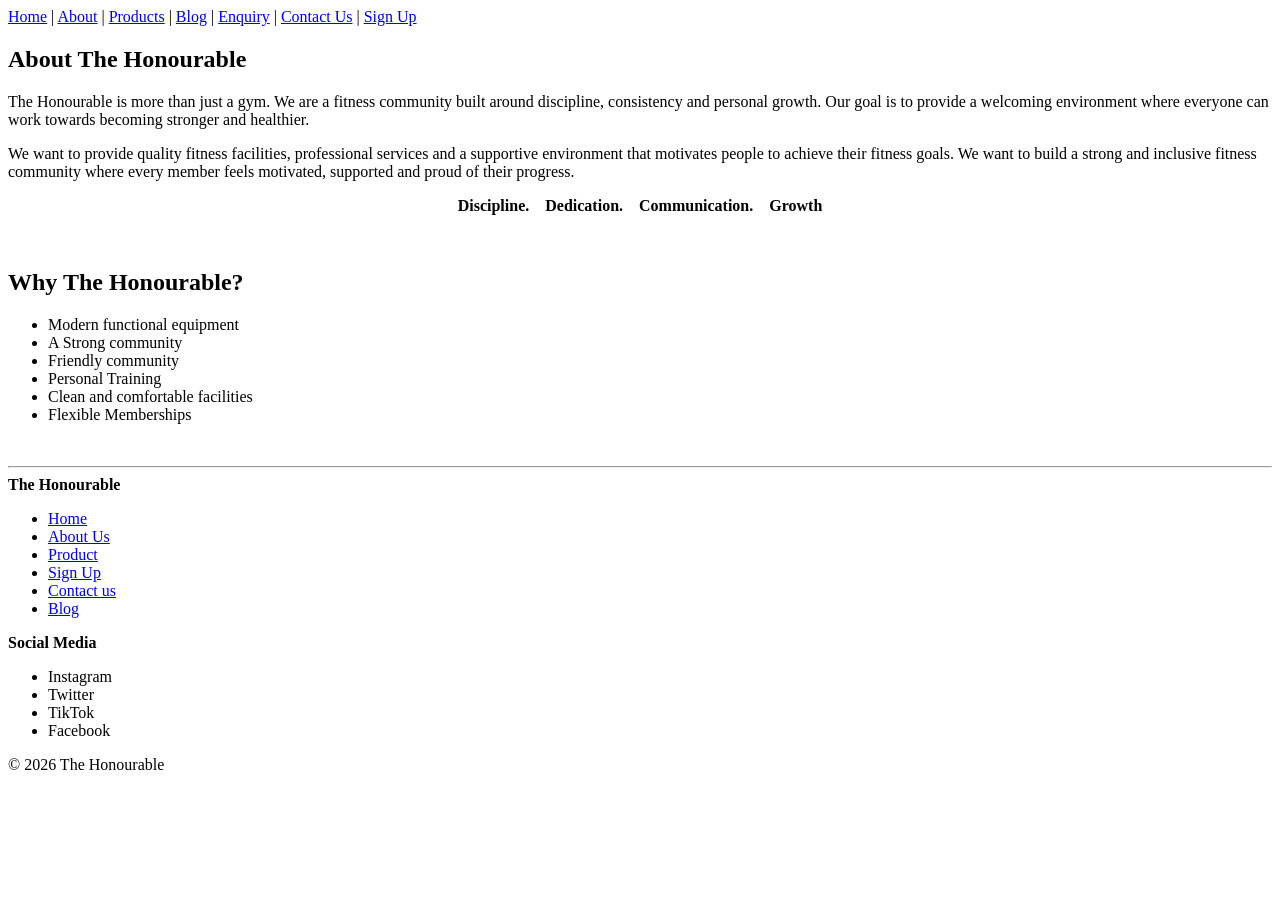
==== Pages/about.html @ 4ffda9b3 "External CSS file created" ====
<!DOCTYPE html>
<html lang="en">
<head>
    <meta charset="UTF-8">
    <meta name="viewport" content="width=device-width, initial-scale=1.0">
    <title>The Honourable | About Us</title>
</head>
<body>
     <!--Header Section-->
   
          <!--Header Section-->
    <header>
     <!-- NAVIGATION -->
        <nav>
            <a href="./index.html">Home</a> |
            <a href="./Pages/about.html">About</a> |
            <a href="./Pages/product.html">Products</a> |
            <a href="./Pages/blog.html">Blog</a> |
            <a href="./Pages/enquiry.html">Enquiry</a> |
            <a href="./Pages/contactus.html">Contact Us</a> |
            <a href="./Pages/signup.html">Sign Up</a>
        </nav>
    </header>
       
    
    <section>
        <!--The Main introduction -->
    <h1><strong>About The Honourable</strong></h1>
    <p>
     The Honourable is more than just a gym.
      We are a fitness community built around discipline, consistency and personal growth. 
      Our goal is to provide a welcoming environment where everyone can work towards becoming stronger and healthier.
    </p>
    <p>
        We want to provide quality fitness facilities, professional services and a supportive environment that motivates people to achieve their fitness goals.
        We want to build a strong and inclusive fitness community where every member feels motivated, supported and proud of their progress.
    </p>
    <p style="text-align: center;">
       <strong> Discipline.&nbsp;&nbsp;&nbsp; Dedication.&nbsp;&nbsp;&nbsp; Communication.&nbsp;&nbsp;&nbsp; Growth</strong>
       </p>
    </section>
    <br>
    <section>
        <!--Why the Honourable section-->
        <h2><strong>Why The Honourable?</strong></h2>
        <p>
            <ul>
                <li>Modern functional equipment</li>
                <li>A Strong community</li>
                <li>Friendly community</li>
                <li>Personal Training</li>
                <li>Clean and comfortable facilities</li>
                <li>Flexible Memberships</li>
            </ul>
        </p>
    </section>
    <section>
        <!--Our location on map-->
    </section>
    
</body>
<br><hr>
<footer>
    <!--The footer, Contains all my links-->
    <strong>The Honourable</strong>
    <p>
        <ul>
            <li><a href ="./index.html">Home</a></li>
            <li><a href="./Pages/about.html">About Us</a></li>
            
            <li><a href="./Pages/product.html">Product</a></li>
            <li><a href="./Pages/signup.html">Sign Up</a></li>
            <li><a href="./Pages/contactus.html">Contact us</a></li>
            <li><a href="./Pages/blog.html">Blog</a></li>
        </ul>
        <strong>Social Media</strong>
        <ul>
            <li>Instagram</li>
            <li>Twitter</li>
            <li>TikTok</li>
            <li>Facebook</li>
        </ul>
    </p>
    <p>&copy; 2026 The Honourable</p>
</footer>
</html>
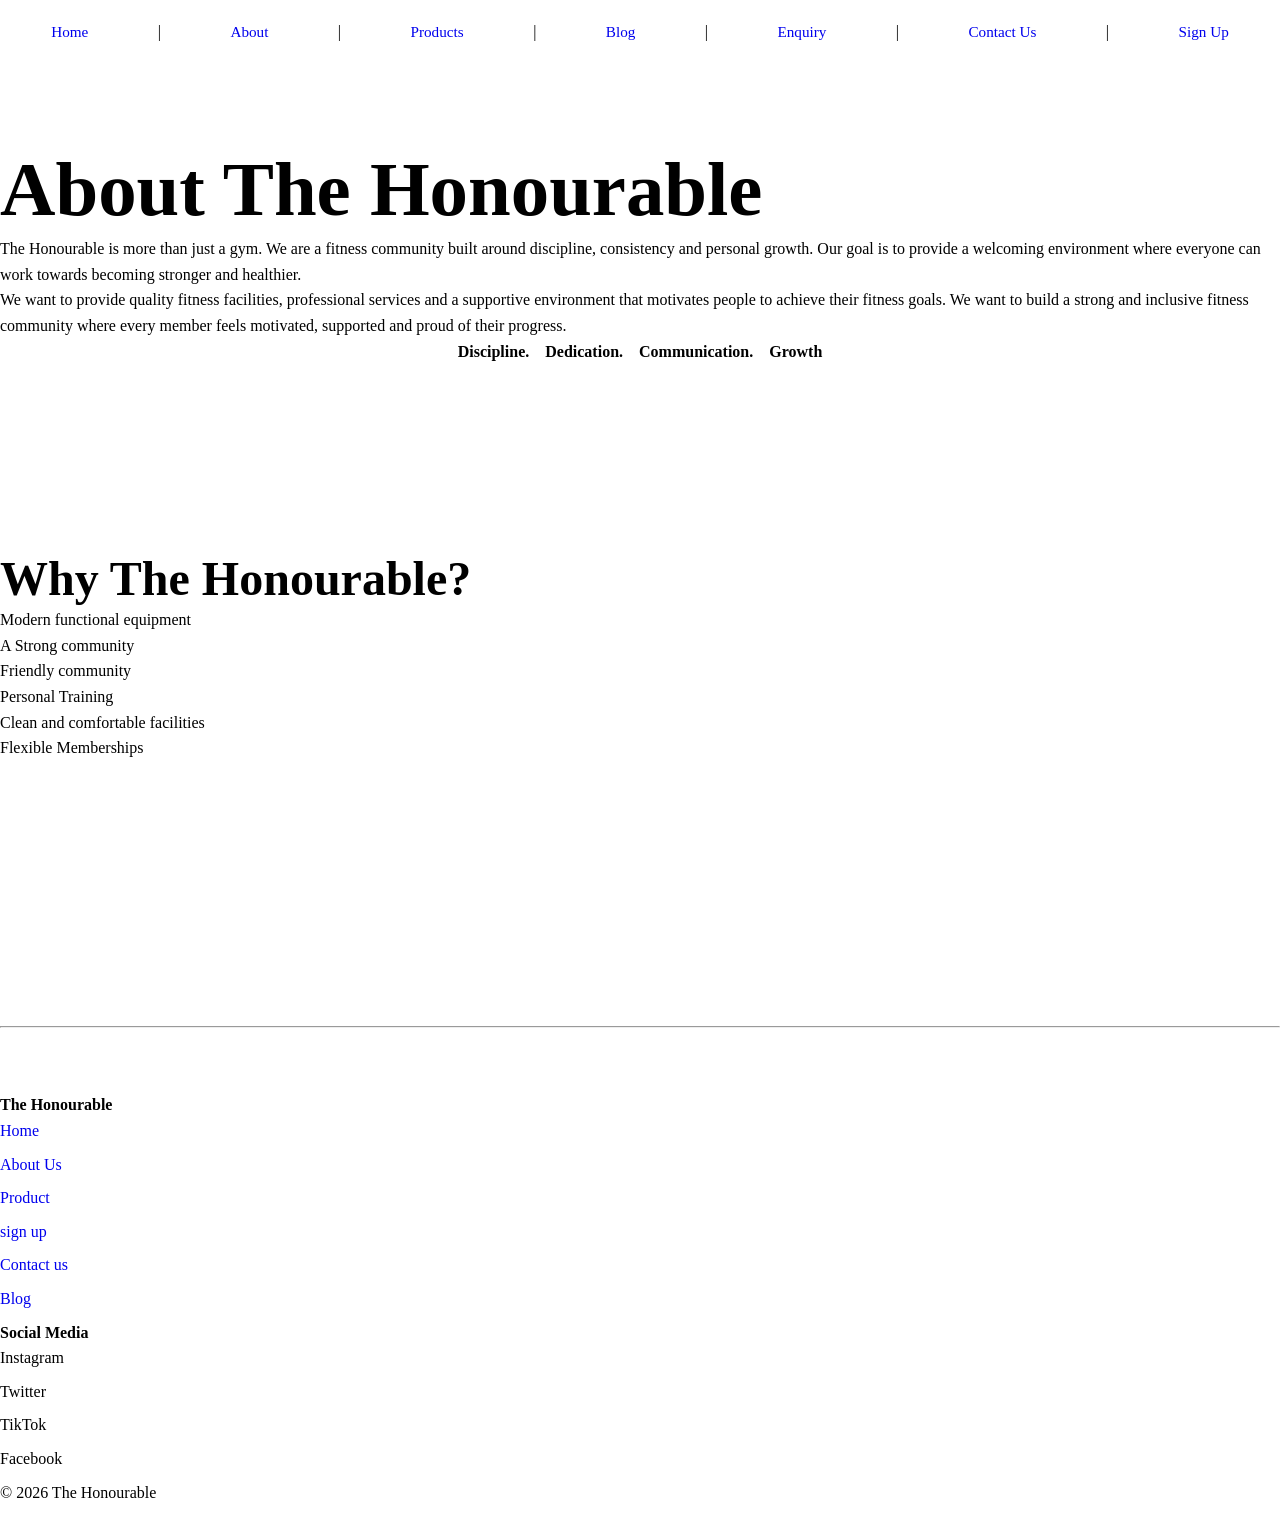
==== commit 3eafa3fb: "Fixed file structure plus Updated Navigation" ====
--- a/Pages/about.html
+++ b/Pages/about.html
@@ -4,6 +4,7 @@
     <meta charset="UTF-8">
     <meta name="viewport" content="width=device-width, initial-scale=1.0">
     <title>The Honourable | About Us</title>
+<link rel="stylesheet" href="../Assets/CSS/styles.css">
 </head>
 <body>
      <!--Header Section-->
@@ -12,13 +13,13 @@
     <header>
      <!-- NAVIGATION -->
         <nav>
-            <a href="./index.html">Home</a> |
-            <a href="./Pages/about.html">About</a> |
-            <a href="./Pages/product.html">Products</a> |
-            <a href="./Pages/blog.html">Blog</a> |
-            <a href="./Pages/enquiry.html">Enquiry</a> |
-            <a href="./Pages/contactus.html">Contact Us</a> |
-            <a href="./Pages/signup.html">Sign Up</a>
+             <a href="../index.html">Home</a> |
+            <a href="./about.html">About</a> |
+            <a href="./product.html">Products</a> |
+            <a href="./blog.html">Blog</a> |
+            <a href="./enquiry.html">Enquiry</a> |
+            <a href="./contactus.html">Contact Us</a> |
+            <a href="./signup.html">Sign Up</a>
         </nav>
     </header>
        
@@ -65,13 +66,12 @@
     <strong>The Honourable</strong>
     <p>
         <ul>
-            <li><a href ="./index.html">Home</a></li>
-            <li><a href="./Pages/about.html">About Us</a></li>
-            
-            <li><a href="./Pages/product.html">Product</a></li>
-            <li><a href="./Pages/signup.html">Sign Up</a></li>
-            <li><a href="./Pages/contactus.html">Contact us</a></li>
-            <li><a href="./Pages/blog.html">Blog</a></li>
+            <li><a href ="../index.html">Home</a></li>
+            <li><a href="./about.html">About Us</a></li>
+            <li><a href="./product.html">Product</a></li>
+            <li><a href="./signup.html">sign up</a></li>
+            <li><a href="./contactus.html">Contact us</a></li>
+            <li><a href="./blog.html">Blog</a></li>
         </ul>
         <strong>Social Media</strong>
         <ul>
--- a/Assets/CSS/styles.css
+++ b/Assets/CSS/styles.css
@@ -0,0 +1,450 @@
+/* The Hournarable styleSheet*/
+/* Variables*/
+:root {
+    black: #00120B;
+    dark: #0d0d12;
+    charcoal: #2B2D42;
+    violet: #240046;
+    purple: #7B2CBF;
+    light-purple: #9D4EDD;
+    white: #ffffff;
+    light-grey: #dddddd;
+    grey: #aaaaaa;
+
+    heading-font: "Poppins", Arial, sans-serif;
+    body-font: "Montserrat", Arial, sans-serif;
+
+}
+
+/*Reset*/
+* {
+    margin: 0;
+    padding: 0;
+    box-sizing: border-box;
+}
+html {
+    scroll-behavior: smooth;
+}
+body {
+    background-color: var(black);
+    color: var(white);
+    font-family: var(body-font);
+    line-height: 1.6;
+}
+img {
+    max-width: 100%;
+    height: auto;
+    display: block;
+}
+a {
+    color: var(white);
+    text-decoration: none;
+}
+ul {
+    list-style: none;
+}
+/*Typography*/
+h1,
+h2,
+h3,
+h4 {
+    font-family: var(heading-font);
+    font-weight: 700;
+    line-height: 1.2;
+}
+h1 {
+    font-size: clamp(2.5rem, 6vw, 5rem);
+}
+h2 {
+    font-size: clamp(2rem, 4vw, 3rem);
+}
+h3 {
+    font-size: 1.4rem;
+}
+p {
+    color: var( light-grey);
+}
+/*Header and Navigation*/
+header {
+    background-color: var( dark);
+    border-bottom: 1px solid var(charcoal);
+}
+nav {
+    width: min(92%, 1200px);
+    margin: auto;
+    padding: 1.2rem 0;
+
+    display: flex;
+    align-items: center;
+    justify-content: space-between;
+    gap: 2rem;
+}
+nav h1 {
+    font-size: 1.7rem;
+}
+nav h1 span {
+    color: var(light-purple);
+}
+nav ul {
+    display: flex;
+    align-items: center;
+    gap: 1.5rem;
+}
+nav a {
+    color: var(light-grey);
+    font-size: 0.95rem;
+    transition: 0.3s ease;
+}
+nav a:hover,
+nav a.active {
+    color: var(light-purple);
+}
+/*Container*/
+.container {
+    width: min(92%, 1200px);
+    margin: auto;
+}
+
+/*Hero Section*/
+.hero {
+    min-height: 75vh;
+    padding: 5rem 5%;
+
+    display: flex;
+    align-items: center;
+    justify-content: center;
+    text-align: center;
+
+    background:
+        linear-gradient(
+            rgba(0, 18, 11, 0.82),
+            rgba(36, 0, 70, 0.9)
+        );
+}
+.hero-content {
+    max-width: 850px;
+}
+.hero h1 {
+    margin-bottom: 1.5rem;
+}
+.hero h1 span {
+    color: var(light-purple);
+}
+.hero p {
+    max-width: 700px;
+    margin: 0 auto 2rem;
+    font-size: 1.1rem;
+}
+
+/*Buttons*/
+.btn {
+    display: inline-block;
+
+    background-color: var(purple);
+    color: var(white);
+
+    padding: 0.8rem 1.5rem;
+
+    border-radius: 5px;
+
+    font-weight: 600;
+
+    transition: 0.3s ease;
+}
+
+.btn:hover {
+    background-color: var(light-purple);
+    transform: translateY(-2px);
+}
+
+.btn-outline {
+    background-color: transparent;
+    border: 1px solid var(light-purple);
+}
+
+.btn-outline:hover {
+    background-color: var(violet);
+}
+
+/*Sections*/
+section {
+    padding: 5rem 0;
+}
+.section-heading {
+    text-align: center;
+    margin-bottom: 3rem;
+}
+.section-heading p {
+    max-width: 700px;
+    margin: 1rem auto 0;
+}
+
+/*Grid Layout*/
+.grid {
+    display: grid;
+    gap: 2rem;
+}
+.grid-2 {
+    grid-template-columns: repeat(2, 1fr);
+}
+.grid-3 {
+    grid-template-columns: repeat(3, 1fr);
+}
+.grid-4 {
+    grid-template-columns: repeat(4, 1fr);
+}
+
+/*Cards*/
+.card {
+    background-color: var(dark);
+    border: 1px solid var(charcoal);
+    border-radius: 8px;
+    padding: 2rem;
+
+    transition: 0.3s ease;
+}
+.card:hover {
+    border-color: var(light-purple);
+    transform: translateY(-5px);
+}
+.card h3 {
+    margin-bottom: 1rem;
+}
+.card p {
+    margin-bottom: 1rem;
+}
+/*About Section*/
+.about-content {
+    display: grid;
+    grid-template-columns: 1fr 1fr;
+    gap: 4rem;
+    align-items: center;
+}
+.about-content img {
+    border-radius: 8px;
+}
+.about-content h2 {
+    margin-bottom: 1.5rem;
+}
+.about-content p {
+    margin-bottom: 1rem;
+}
+
+/*Services*/
+.service-card {
+    text-align: center;
+}
+.service-card h3 {
+    color: var(light-purple);
+    margin-bottom: 1rem;
+}
+/*Products*/
+.product-card {
+    overflow: hidden;
+    padding: 0;
+}
+.product-card img {
+    width: 100%;
+    aspect-ratio: 4 / 3;
+    object-fit: cover;
+}
+.product-info {
+    padding: 1.5rem;
+}
+.product-info h3 {
+    margin-bottom: 0.5rem;
+}
+.price {
+    display: block;
+    margin: 1rem 0;
+
+    font-size: 1.3rem;
+    font-weight: bold;
+    color: var(light-purple);
+}
+
+/*Blog*/
+.blog-card {
+    overflow: hidden;
+    padding: 0;
+}
+.blog-card img {
+    width: 100%;
+    aspect-ratio: 16 / 10;
+    object-fit: cover;
+}
+.blog-content {
+    padding: 1.5rem;
+}
+.blog-content h3 {
+    margin-bottom: 0.8rem;
+}
+.blog-category {
+    color: var(light-purple);
+    font-size: 0.85rem;
+    font-weight: bold;
+    text-transform: uppercase;
+    margin-bottom: 0.5rem;
+}
+/*Forms*/
+form {
+    max-width: 700px;
+    margin: auto;
+}
+.form-group {
+    margin-bottom: 1.3rem;
+}
+label {
+    display: block;
+    margin-bottom: 0.5rem;
+    font-weight: 600;
+}
+input,
+select,
+textarea {
+    width: 100%;
+    padding: 0.9rem 1rem;
+
+    background-color: var(dark);
+    color: var(--white);
+
+    border: 1px solid var(charcoal);
+    border-radius: 5px;
+
+    font-family: var(body-font);
+    font-size: 1rem;
+}
+input:focus,
+select:focus,
+textarea:focus {
+    outline: none;
+    border-color: var(light-purple);
+}
+textarea {
+    min-height: 160px;
+    resize: vertical;
+}
+button {
+    border: none;
+    cursor: pointer;
+    font-family: var(body-font);
+}
+
+/*Contact*/
+.contact-info {
+    background-color: var(dark);
+    border: 1px solid var(charcoal);
+    border-radius: 8px;
+    padding: 2rem;
+}
+.contact-info h3 {
+    color: var(light-purple);
+    margin-bottom: 1rem;
+}
+.contact-info p {
+    margin-bottom: 0.7rem;
+}
+
+/*Footer*/
+footer {
+    background-color: var(dark);
+    border-top: 1px solid var(charcoal);
+    padding: 4rem 0 1.5rem;
+}
+.footer-grid {
+    display: grid;
+    grid-template-columns: 2fr 1fr 1fr;
+    gap: 3rem;
+}
+footer h3 {
+    margin-bottom: 1rem;
+}
+footer a {
+    color: var(grey);
+}
+footer a:hover {
+    color: var(light-purple);
+}
+footer li {
+    margin-bottom: 0.5rem;
+}
+.copyright {
+    text-align: center;
+    margin-top: 3rem;
+    padding-top: 1.5rem;
+    border-top: 1px solid var(charcoal);
+    color: var(grey);
+}
+
+/*Tablet*/
+@media (max-width: 900px) {
+    nav {
+        flex-direction: column;
+    }
+    nav ul {
+        flex-wrap: wrap;
+        justify-content: center;
+    }
+    .grid-4 {
+        grid-template-columns: repeat(2, 1fr);
+    }
+    .grid-3 {
+        grid-template-columns: repeat(2, 1fr);
+    }
+    .about-content {
+        grid-template-columns: 1fr;
+    }
+    .footer-grid {
+        grid-template-columns: 1fr 1fr;
+    }
+}
+
+/*Mobile*/
+@media (max-width: 600px) {
+    body {
+        font-size: 0.95rem;
+    }
+    nav {
+        padding: 1rem 0;
+    }
+    nav ul {
+        gap: 0.8rem;
+    }
+    nav a {
+        font-size: 0.85rem;
+    }
+    .hero {
+        min-height: 65vh;
+        padding: 4rem 1rem;
+    }
+    section {
+        padding: 3.5rem 0;
+    }
+    .grid-2,
+    .grid-3,
+    .grid-4 {
+        grid-template-columns: 1fr;
+    }
+    .footer-grid {
+        grid-template-columns: 1fr;
+        text-align: center;
+    }
+    .btn {
+        width: 100%;
+        text-align: center;
+    }
+}
+
+
+/*Phones*/
+@media (max-width: 400px) {
+    nav ul {
+        flex-direction: column;
+    }
+    .hero h1 {
+        font-size: 2.4rem;
+    }
+    .container {
+        width: 94%;
+    }
+}
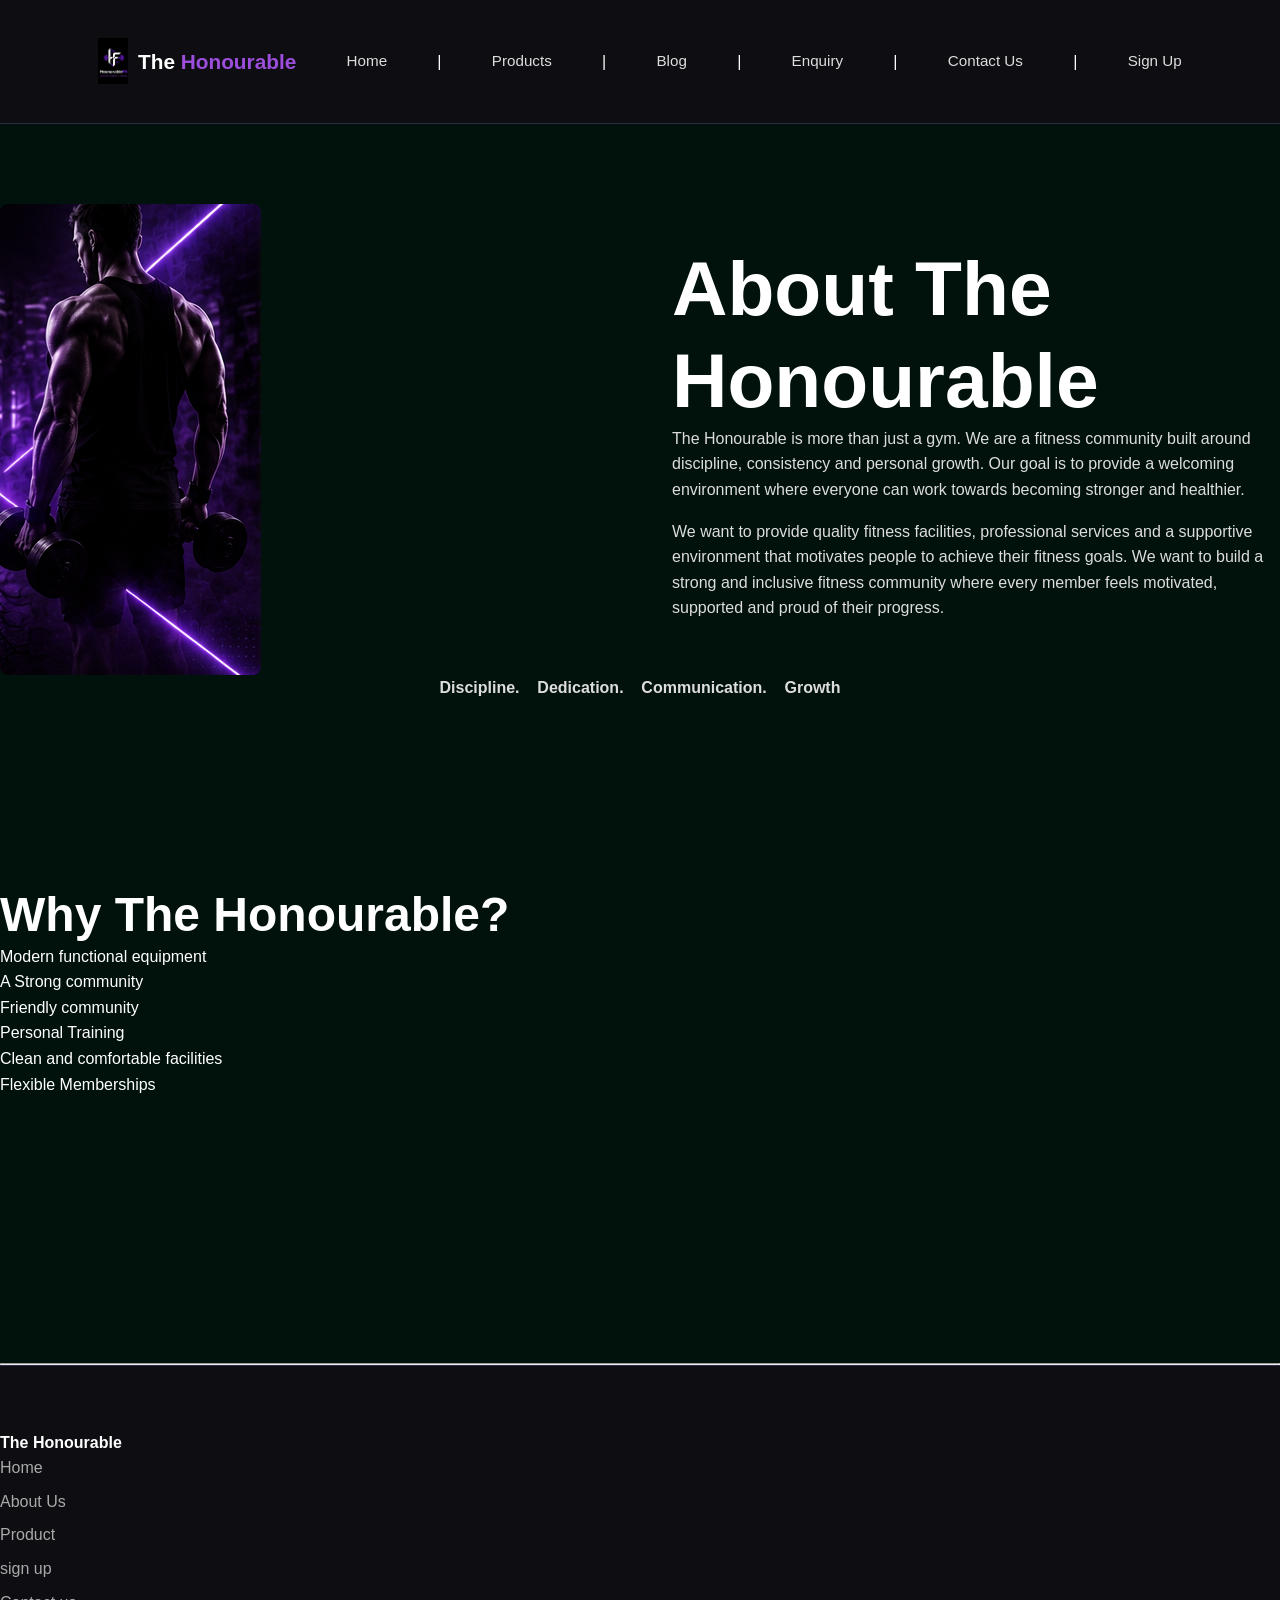
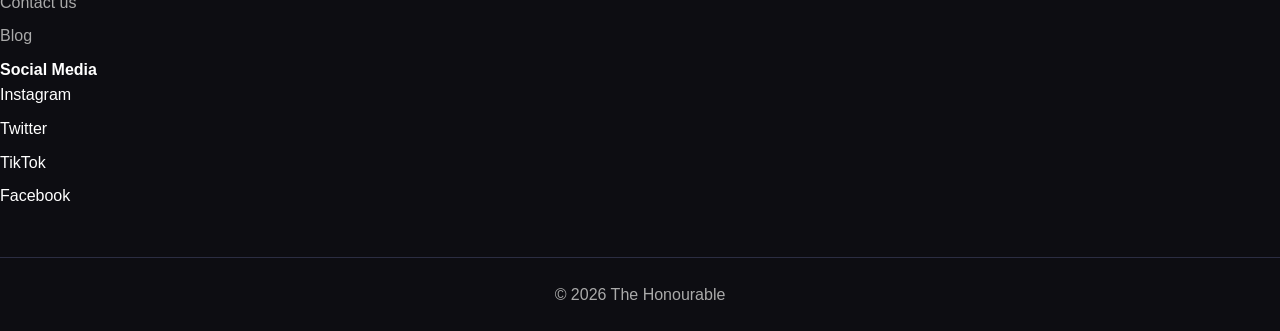
==== commit af728890: "CSS Updated with rewritten HTML files" ====
--- a/Pages/about.html
+++ b/Pages/about.html
@@ -4,7 +4,7 @@
     <meta charset="UTF-8">
     <meta name="viewport" content="width=device-width, initial-scale=1.0">
     <title>The Honourable | About Us</title>
-<link rel="stylesheet" href="../Assets/CSS/styles.css">
+<link rel="stylesheet" href="../Assets/CSS/1styles.css">
 </head>
 <body>
      <!--Header Section-->
@@ -13,8 +13,12 @@
     <header>
      <!-- NAVIGATION -->
         <nav>
+             <nav>
+              <a href="./index.html" class="logo">
+                <img src="../Assets/Images/HounarableFit_logo_1.png" alt="The Honourable Fit logo">
+                <span>The <em>Honourable</em></span>
+            </a>
              <a href="../index.html">Home</a> |
-            <a href="./about.html">About</a> |
             <a href="./product.html">Products</a> |
             <a href="./blog.html">Blog</a> |
             <a href="./enquiry.html">Enquiry</a> |
@@ -26,6 +30,10 @@
     
     <section>
         <!--The Main introduction -->
+         <div class="about-content">
+                <img src="../Assets/Images/HounarableFit_background_5.png" alt="Members training at The Honourable gym">
+                <div>
+
     <h1><strong>About The Honourable</strong></h1>
     <p>
      The Honourable is more than just a gym.
@@ -36,6 +44,9 @@
         We want to provide quality fitness facilities, professional services and a supportive environment that motivates people to achieve their fitness goals.
         We want to build a strong and inclusive fitness community where every member feels motivated, supported and proud of their progress.
     </p>
+     </div>
+            </div>
+
     <p style="text-align: center;">
        <strong> Discipline.&nbsp;&nbsp;&nbsp; Dedication.&nbsp;&nbsp;&nbsp; Communication.&nbsp;&nbsp;&nbsp; Growth</strong>
        </p>
@@ -81,6 +92,6 @@
             <li>Facebook</li>
         </ul>
     </p>
-    <p>&copy; 2026 The Honourable</p>
+    <p class="copyright">&copy; 2026 The Honourable</p>
 </footer>
 </html>
--- a/Assets/CSS/1styles.css
+++ b/Assets/CSS/1styles.css
@@ -0,0 +1,495 @@
+/* The Hournarable styleSheet*/
+/* Variables*/
+:root {
+    --black: #00120B;
+    --dark: #0d0d12;
+    --charcoal: #2B2D42;
+    --violet: #240046;
+    --purple: #7B2CBF;
+    --light-purple: #9D4EDD;
+    --white: #ffffff;
+    --light-grey: #dddddd;
+    --grey: #aaaaaa;
+
+    --heading-font: "Poppins", Arial, sans-serif;
+    --body-font: "Montserrat", Arial, sans-serif;
+
+}
+
+/*Reset*/
+* {
+    margin: 0;
+    padding: 0;
+    box-sizing: border-box;
+}
+html {
+    scroll-behavior: smooth;
+}
+body {
+    background-color: var(--black);
+    color: var(--white);
+    font-family: var(--body-font);
+    line-height: 1.6;
+}
+img {
+    max-width: 100%;
+    height: auto;
+    display: block;
+}
+a {
+    color: var(--white);
+    text-decoration: none;
+}
+ul {
+    list-style: none;
+}
+/*Typography*/
+h1,
+h2,
+h3,
+h4 {
+    font-family: var(--heading-font);
+    font-weight: 700;
+    line-height: 1.2;
+}
+h1 {
+    font-size: clamp(2.5rem, 6vw, 5rem);
+}
+h2 {
+    font-size: clamp(2rem, 4vw, 3rem);
+}
+h3 {
+    font-size: 1.4rem;
+}
+p {
+    color: var(--light-grey);
+}
+/*Header and Navigation*/
+header {
+    background-color: var(--dark);
+    border-bottom: 1px solid var(--charcoal);
+}
+nav {
+    width: min(92%, 1200px);
+    margin: auto;
+    padding: 1.2rem 0;
+
+    display: flex;
+    align-items: center;
+    justify-content: space-between;
+    gap: 2rem;
+}
+nav h1 {
+    font-size: 1.7rem;
+}
+nav h1 span {
+    color: var(--light-purple);
+}
+/*Logo*/
+.logo {
+    display: flex;
+    align-items: center;
+    gap: 0.6rem;
+}
+.logo img {
+    height: 46px;
+    width: auto;
+    display: block;
+}
+.logo span {
+    font-family: var(--heading-font);
+    font-weight: 700;
+    font-size: 1.3rem;
+    color: var(--white);
+}
+.logo span em {
+    font-style: normal;
+    color: var(--light-purple);
+}
+nav ul {
+    display: flex;
+    align-items: center;
+    gap: 1.5rem;
+}
+nav a {
+    color: var(--light-grey);
+    font-size: 0.95rem;
+    transition: 0.3s ease;
+}
+nav a:hover,
+nav a.active {
+    color: var(--light-purple);
+}
+/*Container*/
+.container {
+    width: min(92%, 1200px);
+    margin: auto;
+}
+
+/*Hero Section*/
+.hero {
+    min-height: 75vh;
+    padding: 5rem 5%;
+
+    display: flex;
+    align-items: center;
+    justify-content: center;
+    text-align: center;
+
+    background:
+        linear-gradient(
+            rgba(0, 18, 11, 0.82),
+            rgba(36, 0, 70, 0.9)
+        );
+}
+.hero-content {
+    max-width: 850px;
+}
+/*Hero / Banner background pictures*/
+.hero-photo {
+    background-size: cover;
+    background-position: center;
+    background-repeat: no-repeat;
+}
+.page-banner {
+    min-height: 30vh;
+    padding: 3.5rem 5%;
+
+    display: flex;
+    align-items: center;
+    justify-content: center;
+    text-align: center;
+
+    background-size: cover;
+    background-position: center;
+    background-repeat: no-repeat;
+
+    background-color: var(--dark);
+}
+.page-banner h1 {
+    color: var(--white);
+}
+.hero h1 {
+    margin-bottom: 1.5rem;
+}
+.hero h1 span {
+    color: var(--light-purple);
+}
+.hero p {
+    max-width: 700px;
+    margin: 0 auto 2rem;
+    font-size: 1.1rem;
+}
+
+/*Buttons*/
+.btn {
+    display: inline-block;
+
+    background-color: var(--purple);
+    color: var(--white);
+
+    padding: 0.8rem 1.5rem;
+
+    border-radius: 5px;
+
+    font-weight: 600;
+
+    transition: 0.3s ease;
+}
+
+.btn:hover {
+    background-color: var(--light-purple);
+    transform: translateY(-2px);
+}
+
+.btn-outline {
+    background-color: transparent;
+    border: 1px solid var(--light-purple);
+}
+
+.btn-outline:hover {
+    background-color: var(--violet);
+}
+
+/*Sections*/
+section {
+    padding: 5rem 0;
+}
+.section-heading {
+    text-align: center;
+    margin-bottom: 3rem;
+}
+.section-heading p {
+    max-width: 700px;
+    margin: 1rem auto 0;
+}
+
+/*Grid Layout*/
+.grid {
+    display: grid;
+    gap: 2rem;
+}
+.grid-2 {
+    grid-template-columns: repeat(2, 1fr);
+}
+.grid-3 {
+    grid-template-columns: repeat(3, 1fr);
+}
+.grid-4 {
+    grid-template-columns: repeat(4, 1fr);
+}
+
+/*Cards*/
+.card {
+    background-color: var(--dark);
+    border: 1px solid var(--charcoal);
+    border-radius: 8px;
+    padding: 2rem;
+
+    transition: 0.3s ease;
+}
+.card:hover {
+    border-color: var(--light-purple);
+    transform: translateY(-5px);
+}
+.card h3 {
+    margin-bottom: 1rem;
+}
+.card p {
+    margin-bottom: 1rem;
+}
+/*About Section*/
+.about-content {
+    display: grid;
+    grid-template-columns: 1fr 1fr;
+    gap: 4rem;
+    align-items: center;
+}
+.about-content img {
+    border-radius: 8px;
+}
+.about-content h2 {
+    margin-bottom: 1.5rem;
+}
+.about-content p {
+    margin-bottom: 1rem;
+}
+
+/*Services*/
+.service-card {
+    text-align: center;
+}
+.service-card h3 {
+    color: var(--light-purple);
+    margin-bottom: 1rem;
+}
+/*Products*/
+.product-card {
+    overflow: hidden;
+    padding: 0;
+}
+.product-card img {
+    width: 100%;
+    aspect-ratio: 4 / 3;
+    object-fit: cover;
+}
+.product-info {
+    padding: 1.5rem;
+}
+.product-info h3 {
+    margin-bottom: 0.5rem;
+}
+.price {
+    display: block;
+    margin: 1rem 0;
+
+    font-size: 1.3rem;
+    font-weight: bold;
+    color: var(--light-purple);
+}
+
+/*Blog*/
+.blog-card {
+    overflow: hidden;
+    padding: 0;
+}
+.blog-card img {
+    width: 100%;
+    aspect-ratio: 16 / 10;
+    object-fit: cover;
+}
+.blog-content {
+    padding: 1.5rem;
+}
+.blog-content h3 {
+    margin-bottom: 0.8rem;
+}
+.blog-category {
+    color: var(--light-purple);
+    font-size: 0.85rem;
+    font-weight: bold;
+    text-transform: uppercase;
+    margin-bottom: 0.5rem;
+}
+/*Forms*/
+form {
+    max-width: 700px;
+    margin: auto;
+}
+.form-group {
+    margin-bottom: 1.3rem;
+}
+label {
+    display: block;
+    margin-bottom: 0.5rem;
+    font-weight: 600;
+}
+input,
+select,
+textarea {
+    width: 100%;
+    padding: 0.9rem 1rem;
+
+    background-color: var(--dark);
+    color: var(--white);
+
+    border: 1px solid var(--charcoal);
+    border-radius: 5px;
+
+    font-family: var(--body-font);
+    font-size: 1rem;
+}
+input:focus,
+select:focus,
+textarea:focus {
+    outline: none;
+    border-color: var(--light-purple);
+}
+textarea {
+    min-height: 160px;
+    resize: vertical;
+}
+button {
+    border: none;
+    cursor: pointer;
+    font-family: var(--body-font);
+}
+
+/*Contact*/
+.contact-info {
+    background-color: var(--dark);
+    border: 1px solid var(--charcoal);
+    border-radius: 8px;
+    padding: 2rem;
+}
+.contact-info h3 {
+    color: var(--light-purple);
+    margin-bottom: 1rem;
+}
+.contact-info p {
+    margin-bottom: 0.7rem;
+}
+
+/*Footer*/
+footer {
+    background-color: var(--dark);
+    border-top: 1px solid var(--charcoal);
+    padding: 4rem 0 1.5rem;
+}
+.footer-grid {
+    display: grid;
+    grid-template-columns: 2fr 1fr 1fr;
+    gap: 3rem;
+}
+footer h3 {
+    margin-bottom: 1rem;
+}
+footer a {
+    color: var(--grey);
+}
+footer a:hover {
+    color: var(--light-purple);
+}
+footer li {
+    margin-bottom: 0.5rem;
+}
+.copyright {
+    text-align: center;
+    margin-top: 3rem;
+    padding-top: 1.5rem;
+    border-top: 1px solid var(--charcoal);
+    color: var(--grey);
+}
+
+/*Tablet*/
+@media (max-width: 900px) {
+    nav {
+        flex-direction: column;
+    }
+    nav ul {
+        flex-wrap: wrap;
+        justify-content: center;
+    }
+    .grid-4 {
+        grid-template-columns: repeat(2, 1fr);
+    }
+    .grid-3 {
+        grid-template-columns: repeat(2, 1fr);
+    }
+    .about-content {
+        grid-template-columns: 1fr;
+    }
+    .footer-grid {
+        grid-template-columns: 1fr 1fr;
+    }
+}
+
+/*Mobile*/
+@media (max-width: 600px) {
+    body {
+        font-size: 0.95rem;
+    }
+    nav {
+        padding: 1rem 0;
+    }
+    nav ul {
+        gap: 0.8rem;
+    }
+    nav a {
+        font-size: 0.85rem;
+    }
+    .hero {
+        min-height: 65vh;
+        padding: 4rem 1rem;
+    }
+    section {
+        padding: 3.5rem 0;
+    }
+    .grid-2,
+    .grid-3,
+    .grid-4 {
+        grid-template-columns: 1fr;
+    }
+    .footer-grid {
+        grid-template-columns: 1fr;
+        text-align: center;
+    }
+    .btn {
+        width: 100%;
+        text-align: center;
+    }
+}
+
+
+/*Phones*/
+@media (max-width: 400px) {
+    nav ul {
+        flex-direction: column;
+    }
+    .hero h1 {
+        font-size: 2.4rem;
+    }
+    .container {
+        width: 94%;
+    }
+}
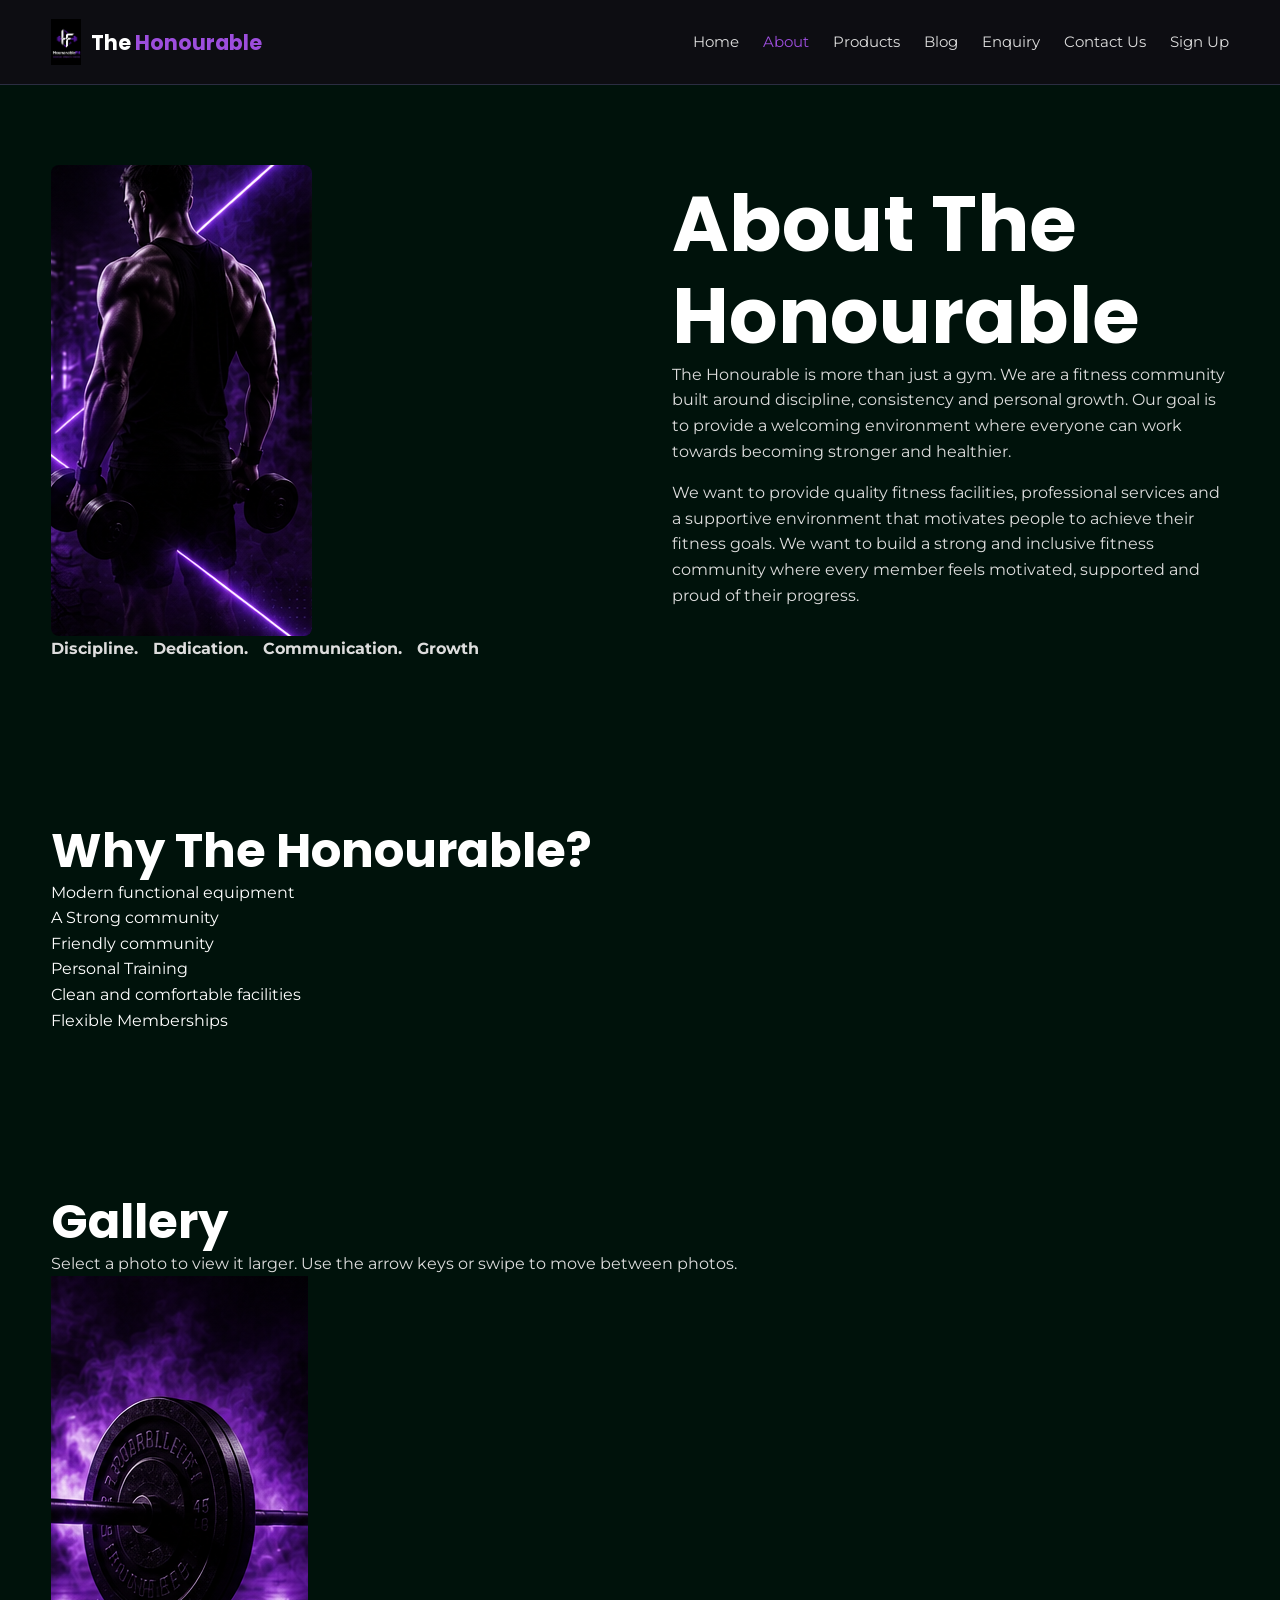
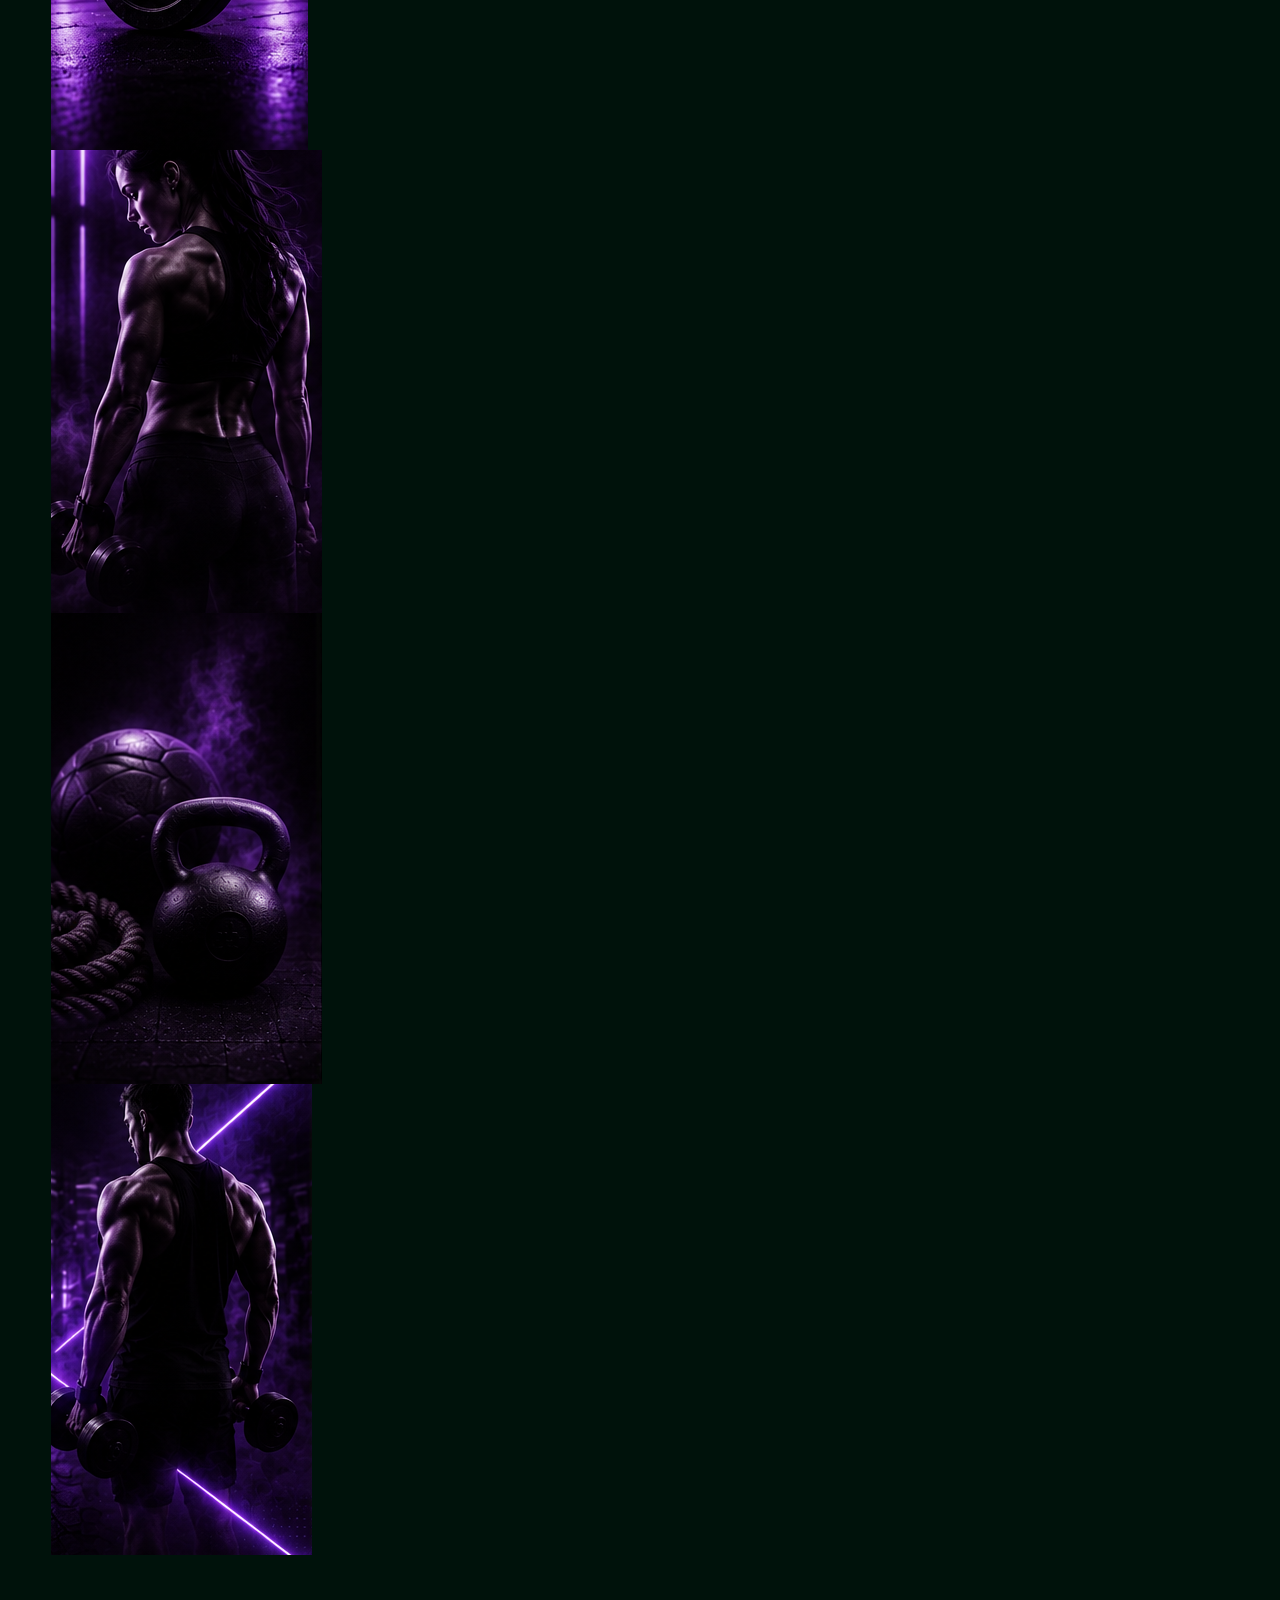
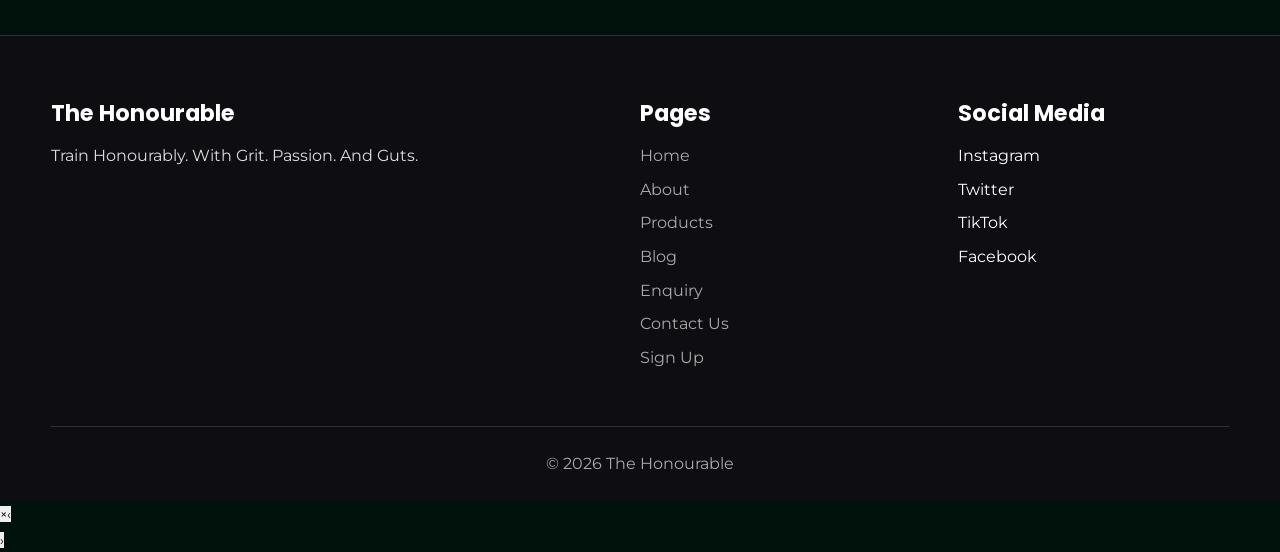
==== commit 666156f0: "Updated CSS" ====
--- a/Pages/about.html
+++ b/Pages/about.html
@@ -4,94 +4,119 @@
     <meta charset="UTF-8">
     <meta name="viewport" content="width=device-width, initial-scale=1.0">
     <title>The Honourable | About Us</title>
-<link rel="stylesheet" href="../Assets/CSS/1styles.css">
+    <link rel="preconnect" href="https://fonts.googleapis.com">
+    <link rel="preconnect" href="https://fonts.gstatic.com" crossorigin>
+    <link href="https://fonts.googleapis.com/css2?family=Montserrat:wght@400;600&family=Poppins:wght@600;700&display=swap" rel="stylesheet">
+    <link rel="stylesheet" href="../Assets/CSS/1styles.css">
 </head>
 <body>
-     <!--Header Section-->
-   
-          <!--Header Section-->
+    <!-- Header and navigation -->
     <header>
-     <!-- NAVIGATION -->
         <nav>
-             <nav>
-              <a href="./index.html" class="logo">
+            <a href="../index.html" class="logo">
                 <img src="../Assets/Images/HounarableFit_logo_1.png" alt="The Honourable Fit logo">
                 <span>The <em>Honourable</em></span>
             </a>
-             <a href="../index.html">Home</a> |
-            <a href="./product.html">Products</a> |
-            <a href="./blog.html">Blog</a> |
-            <a href="./enquiry.html">Enquiry</a> |
-            <a href="./contactus.html">Contact Us</a> |
-            <a href="./signup.html">Sign Up</a>
+            <ul>
+                <li><a href="../index.html">Home</a></li>
+                <li><a href="./about.html" class="active" aria-current="page">About</a></li>
+                <li><a href="./product.html">Products</a></li>
+                <li><a href="./blog.html">Blog</a></li>
+                <li><a href="./enquiry.html">Enquiry</a></li>
+                <li><a href="./contactus.html">Contact Us</a></li>
+                <li><a href="./signup.html">Sign Up</a></li>
+            </ul>
         </nav>
     </header>
-       
-    
-    <section>
-        <!--The Main introduction -->
-         <div class="about-content">
-                <img src="../Assets/Images/HounarableFit_background_5.png" alt="Members training at The Honourable gym">
+
+    <main>
+        <section>
+            <div class="container">
+                <div class="about-content">
+                    <img src="../Assets/Images/HounarableFit_background_5.png" alt="Members training at The Honourable gym">
+                    <div>
+                        <h1>About The Honourable</h1>
+                        <p>
+                            The Honourable is more than just a gym.
+                            We are a fitness community built around discipline, consistency and personal growth.
+                            Our goal is to provide a welcoming environment where everyone can work towards becoming stronger and healthier.
+                        </p>
+                        <p>
+                            We want to provide quality fitness facilities, professional services and a supportive environment that motivates people to achieve their fitness goals.
+                            We want to build a strong and inclusive fitness community where every member feels motivated, supported and proud of their progress.
+                        </p>
+                    </div>
+                </div>
+                <p class="tagline"><strong>Discipline. &nbsp; Dedication. &nbsp; Communication. &nbsp; Growth</strong></p>
+            </div>
+        </section>
+
+        <section>
+            <div class="container">
+                <h2>Why The Honourable?</h2>
+                <ul class="check-list">
+                    <li>Modern functional equipment</li>
+                    <li>A Strong community</li>
+                    <li>Friendly community</li>
+                    <li>Personal Training</li>
+                    <li>Clean and comfortable facilities</li>
+                    <li>Flexible Memberships</li>
+                </ul>
+            </div>
+        </section>
+
+        <section>
+            <div class="container">
+                <h2>Gallery</h2>
+                <p>Select a photo to view it larger. Use the arrow keys or swipe to move between photos.</p>
+                <ul class="gallery">
+                    <li><a href="../Assets/Images/HounarableFit_background_1.png" data-lightbox data-caption="Weight plates under purple light">
+                        <img src="../Assets/Images/HounarableFit_background_1.png" alt="Weight plates under purple light" loading="lazy"></a></li>
+                    <li><a href="../Assets/Images/HounarableFit_background_2.png" data-lightbox data-caption="Training with focus and discipline">
+                        <img src="../Assets/Images/HounarableFit_background_2.png" alt="Training with focus and discipline" loading="lazy"></a></li>
+                    <li><a href="../Assets/Images/HounarableFit_background_4.png" data-lightbox data-caption="Kettlebell, medicine ball and battle ropes">
+                        <img src="../Assets/Images/HounarableFit_background_4.png" alt="Kettlebell, medicine ball and battle ropes" loading="lazy"></a></li>
+                    <li><a href="../Assets/Images/HounarableFit_background_5.png" data-lightbox data-caption="Members training at The Honourable">
+                        <img src="../Assets/Images/HounarableFit_background_5.png" alt="Members training at The Honourable" loading="lazy"></a></li>
+                </ul>
+            </div>
+        </section>
+    </main>
+
+    <!-- Footer -->
+    <footer>
+        <div class="container">
+            <div class="footer-grid">
                 <div>
+                    <h3>The Honourable</h3>
+                    <p>Train Honourably. With Grit. Passion. And Guts.</p>
+                </div>
+                <div>
+                    <h3>Pages</h3>
+                    <ul>
+                    <li><a href="../index.html">Home</a></li>
+                    <li><a href="./about.html">About</a></li>
+                    <li><a href="./product.html">Products</a></li>
+                    <li><a href="./blog.html">Blog</a></li>
+                    <li><a href="./enquiry.html">Enquiry</a></li>
+                    <li><a href="./contactus.html">Contact Us</a></li>
+                    <li><a href="./signup.html">Sign Up</a></li>
+                    </ul>
+                </div>
+                <div>
+                    <h3>Social Media</h3>
+                    <ul>
+                        <li>Instagram</li>
+                        <li>Twitter</li>
+                        <li>TikTok</li>
+                        <li>Facebook</li>
+                    </ul>
+                </div>
+            </div>
+            <p class="copyright">&copy; 2026 The Honourable</p>
+        </div>
+    </footer>
 
-    <h1><strong>About The Honourable</strong></h1>
-    <p>
-     The Honourable is more than just a gym.
-      We are a fitness community built around discipline, consistency and personal growth. 
-      Our goal is to provide a welcoming environment where everyone can work towards becoming stronger and healthier.
-    </p>
-    <p>
-        We want to provide quality fitness facilities, professional services and a supportive environment that motivates people to achieve their fitness goals.
-        We want to build a strong and inclusive fitness community where every member feels motivated, supported and proud of their progress.
-    </p>
-     </div>
-            </div>
-
-    <p style="text-align: center;">
-       <strong> Discipline.&nbsp;&nbsp;&nbsp; Dedication.&nbsp;&nbsp;&nbsp; Communication.&nbsp;&nbsp;&nbsp; Growth</strong>
-       </p>
-    </section>
-    <br>
-    <section>
-        <!--Why the Honourable section-->
-        <h2><strong>Why The Honourable?</strong></h2>
-        <p>
-            <ul>
-                <li>Modern functional equipment</li>
-                <li>A Strong community</li>
-                <li>Friendly community</li>
-                <li>Personal Training</li>
-                <li>Clean and comfortable facilities</li>
-                <li>Flexible Memberships</li>
-            </ul>
-        </p>
-    </section>
-    <section>
-        <!--Our location on map-->
-    </section>
-    
+    <script src="../Assets/JS/main.js" defer></script>
 </body>
-<br><hr>
-<footer>
-    <!--The footer, Contains all my links-->
-    <strong>The Honourable</strong>
-    <p>
-        <ul>
-            <li><a href ="../index.html">Home</a></li>
-            <li><a href="./about.html">About Us</a></li>
-            <li><a href="./product.html">Product</a></li>
-            <li><a href="./signup.html">sign up</a></li>
-            <li><a href="./contactus.html">Contact us</a></li>
-            <li><a href="./blog.html">Blog</a></li>
-        </ul>
-        <strong>Social Media</strong>
-        <ul>
-            <li>Instagram</li>
-            <li>Twitter</li>
-            <li>TikTok</li>
-            <li>Facebook</li>
-        </ul>
-    </p>
-    <p class="copyright">&copy; 2026 The Honourable</p>
-</footer>
-</html>+</html>
